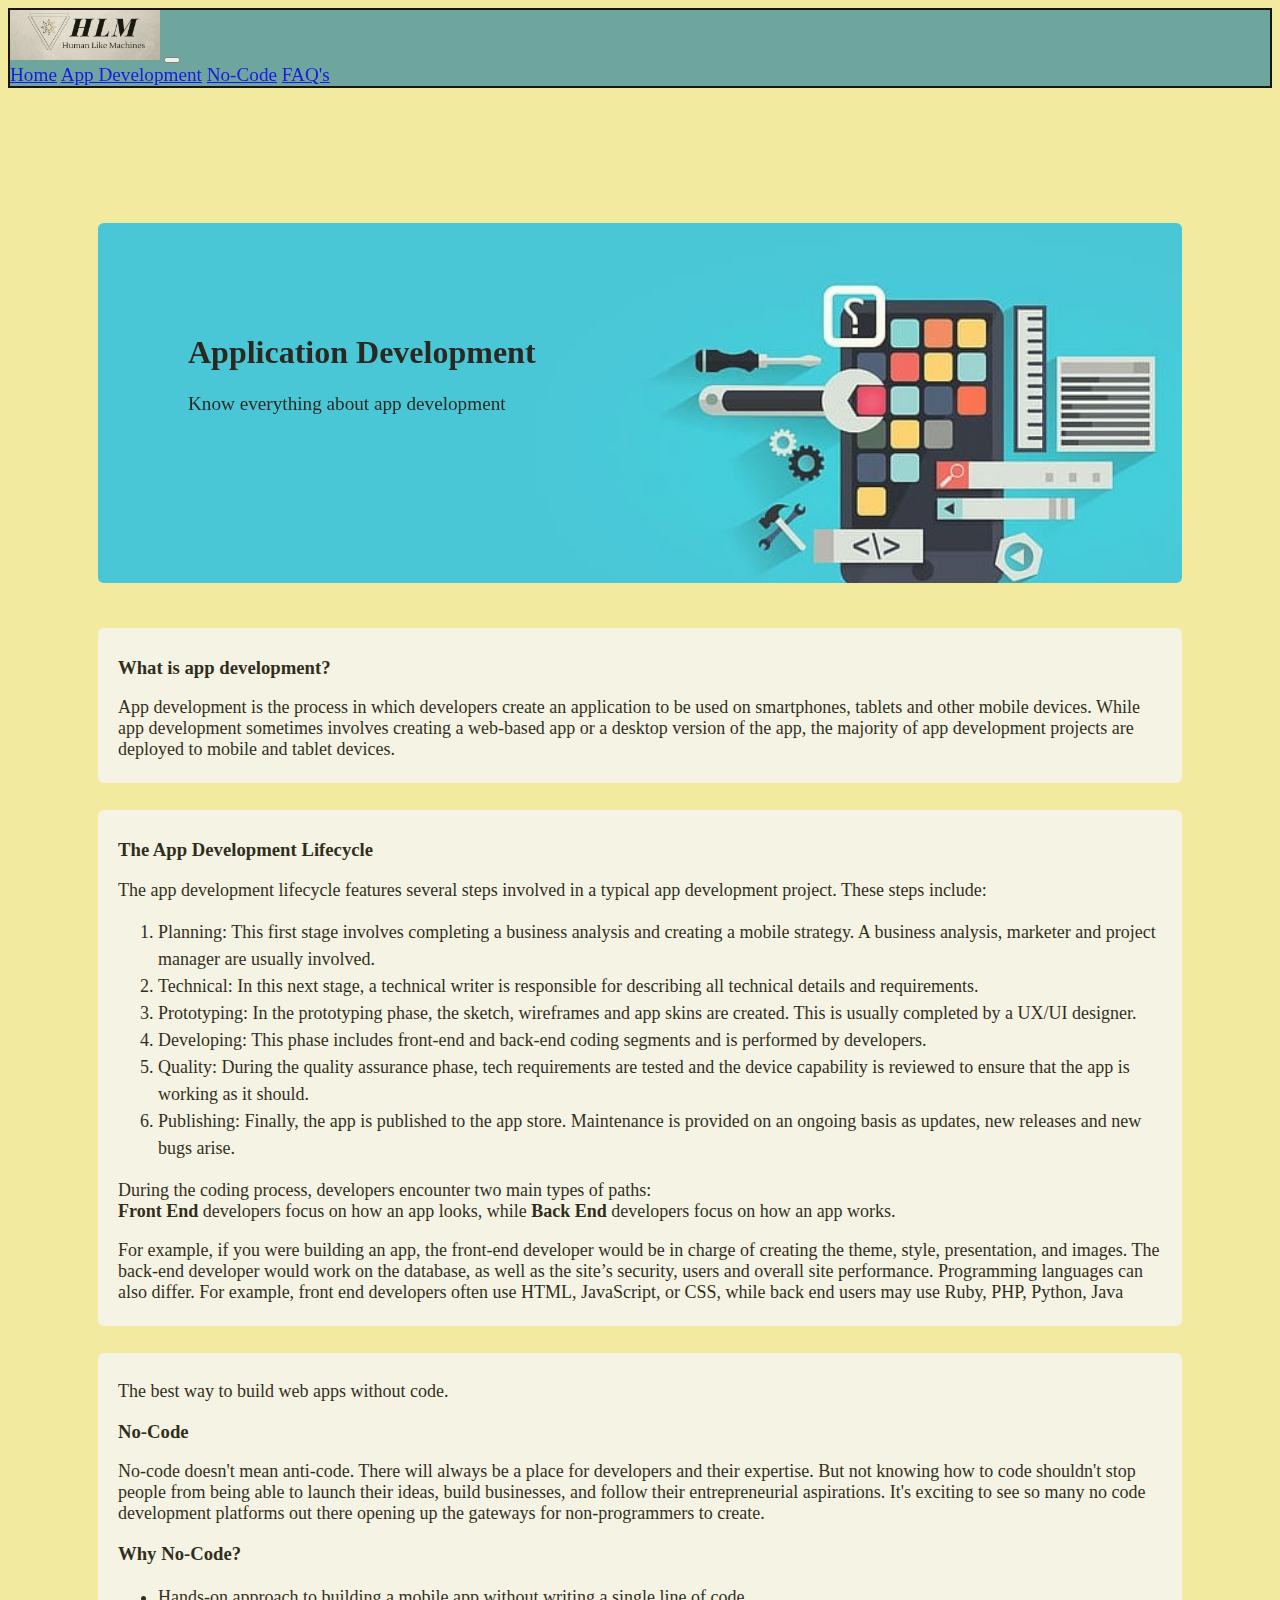
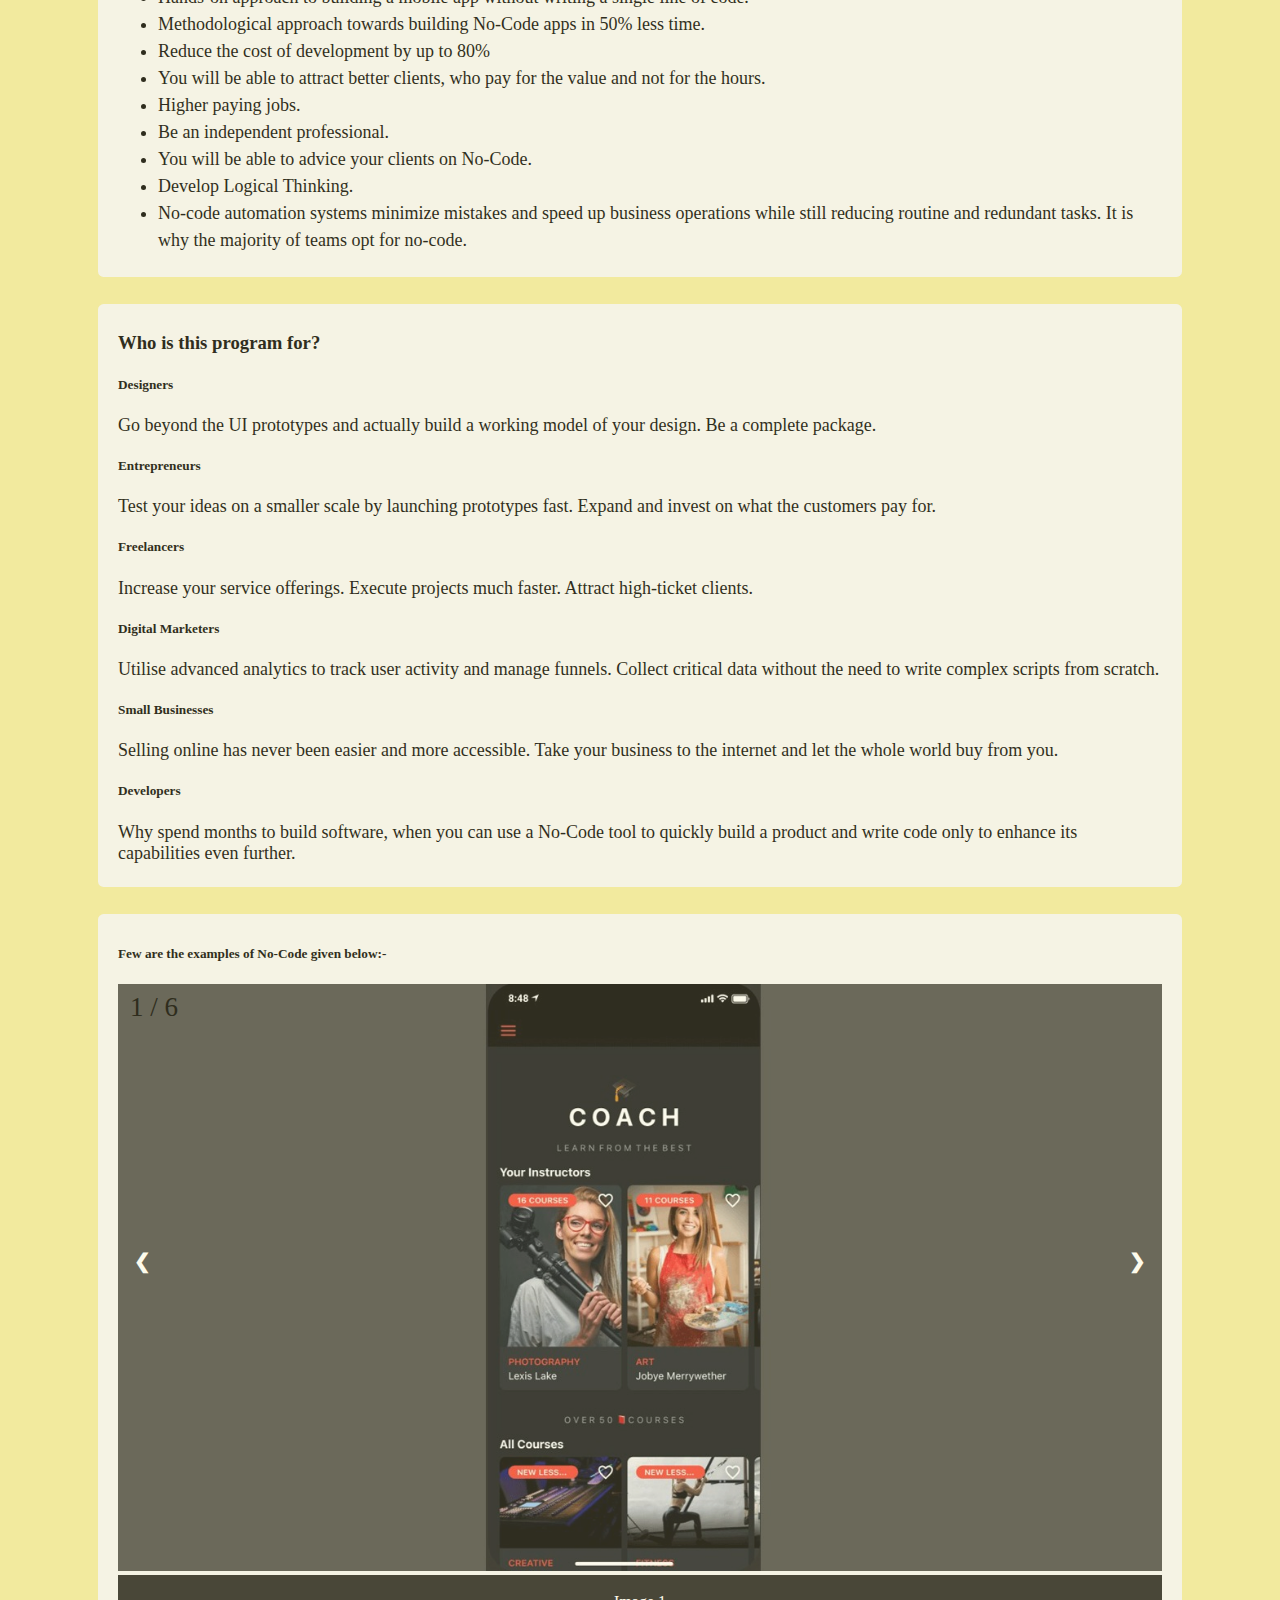
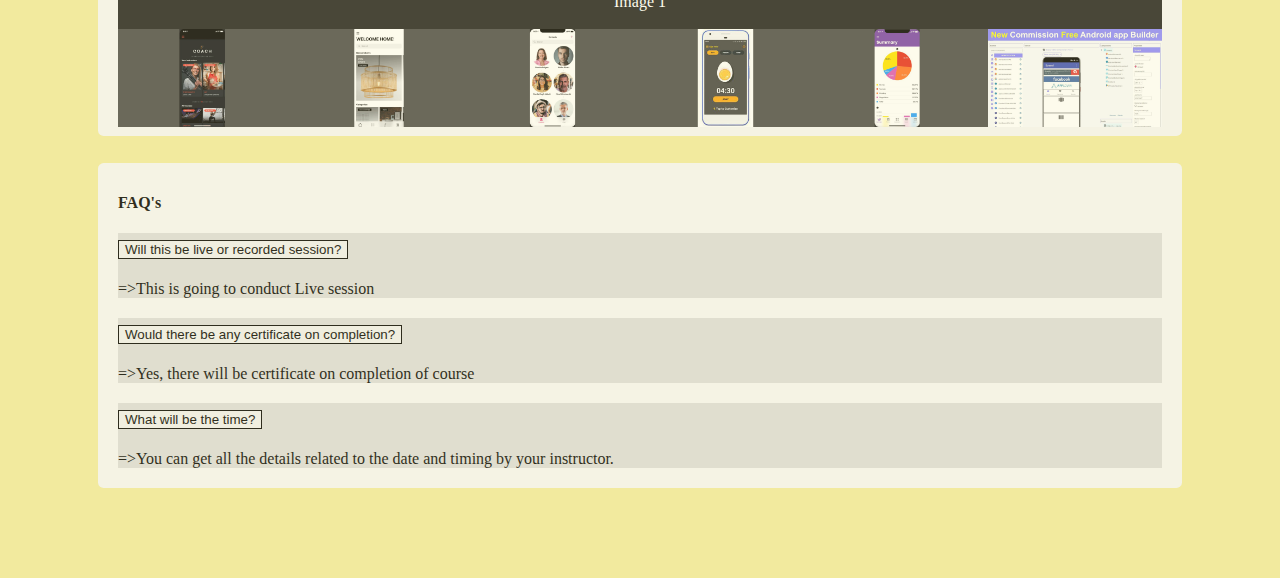
==== Kids website/index.html @ 112c272e "kids website" ====
<!doctype html>
<html lang="en">

<head>
    <meta charset="utf-8">
    <meta name="viewport" content="width=device-width, initial-scale=1">
    <title>Bootstrap demo</title>
    <link href="https://cdn.jsdelivr.net/npm/bootstrap@5.2.0/dist/css/bootstrap.min.css" rel="stylesheet"
        integrity="sha384-gH2yIJqKdNHPEq0n4Mqa/HGKIhSkIHeL5AyhkYV8i59U5AR6csBvApHHNl/vI1Bx" crossorigin="anonymous">
    <link href="style.css" rel="stylesheet">
</head>

<body>
    <nav class="navbar navbar-expand-lg bg-light fixed-top">
        <div class="container-fluid" style="background-color:cadetblue;">
            <a class="navbar-brand" href="#"><img src="./img/hlm logo.jpeg" alt="" width="150" height="50"></a>
            <button class="navbar-toggler" type="button" data-bs-toggle="collapse" data-bs-target="#navbarNavAltMarkup"
                aria-controls="navbarNavAltMarkup" aria-expanded="false" aria-label="Toggle navigation">
                <span class="navbar-toggler-icon"></span>
            </button>
            <div class="collapse navbar-collapse" id="navbarNavAltMarkup">
                <div class="navbar-nav">
                    <a class="nav-link active" aria-current="page" href="#">Home</a>
                    <a class="nav-link active" href="#">App Development</a>
                    <a class="nav-link active" href="#sec3">No-Code</a>
                    <a class="nav-link active" href="#sec4">FAQ's</a>
                </div>
            </div>
        </div>
    </nav>
    <div class="main">
        <div class="col1">
            <h1>Application Development</h1>
            <p>Know everything about app development</p>
        </div>
        <section class="sec2" id="sec2">
            <div class="col2">
                <h3>What is app development?</h3>
                <p>App development is the process in which developers create an application to be used on smartphones,
                    tablets and other mobile devices. While app development sometimes involves creating a web-based app
                    or a
                    desktop version of the app, the majority of app development projects are deployed to mobile and
                    tablet
                    devices.</p>
            </div>
        </section>
        <div class="col3">
            <h3>The App Development Lifecycle</h3>
            <p>The app development lifecycle features several steps involved in a typical app development project. These
                steps include:</p>
            <ol class="lifcy">
                <li>Planning:
                    This first stage involves completing a business analysis and creating a mobile strategy. A business
                    analysis, marketer and project manager are usually involved.
                </li>
                <li>Technical:
                    In this next stage, a technical writer is responsible for describing all technical details and
                    requirements.
                </li>
                <li>
                    Prototyping:
                    In the prototyping phase, the sketch, wireframes and app skins are created. This is usually
                    completed by a UX/UI designer.
                </li>
                <li>
                    Developing:
                    This phase includes front-end and back-end coding segments and is performed by developers.
                </li>
                <li>
                    Quality:
                    During the quality assurance phase, tech requirements are tested and the device capability is
                    reviewed to ensure that the app is working as it should.
                </li>
                <li>
                    Publishing:
                    Finally, the app is published to the app store. Maintenance is provided on an ongoing basis as
                    updates, new releases and new bugs arise.
                </li>
            </ol>
            <p>
                During the coding process, developers encounter two main types of paths:<br>
                <strong>Front End</strong> developers focus on how an app looks, while <strong> Back End</strong>
                developers focus on how an app works.
            </p>
            <p class="fst-italic">
                For example, if you were building an app, the front-end developer would be in charge of creating the
                theme, style, presentation, and images.
                The back-end developer would work on the database, as well as the site’s security, users and overall
                site performance. Programming languages can also differ. For example, front end developers often use
                HTML, JavaScript, or CSS, while back end users may use Ruby, PHP, Python, Java
            </p>
        </div>
        <section class="sec3" id="sec3">

            <div class="col3">
                <p class="fw-semibold"">
                    The best way to build web apps without code.
                </p>
                <h3>No-Code</h3>
                <p>
                    No-code doesn't mean anti-code. There will always be a place for developers and their expertise. But not
                    knowing how to code shouldn't stop people from being able to launch their ideas, build businesses, and
                    follow their entrepreneurial aspirations. It's exciting to see so many no code development platforms out
                    there opening up the gateways for non-programmers to create.
                </p>
                <h3>Why No-Code?</h3>
                <ul class=" lifcy">
                    <li>Hands-on approach to building a mobile app without writing a single line of code.</li>
                    <li>Methodological approach towards building No-Code apps in 50% less time.</li>
                    <li>Reduce the cost of development by up to 80%</li>
                    <li>You will be able to attract better clients, who pay for the value and not for the hours.</li>
                    <li>Higher paying jobs.</li>
                    <li>Be an independent professional.</li>
                    <li>You will be able to advice your clients on No-Code.</li>
                    <li>Develop Logical Thinking.</li>
                    <li>No-code automation systems minimize mistakes and speed up business operations while still
                        reducing
                        routine and redundant tasks. It is why the majority of teams opt for no-code.</li>
                    </ul>
            </div>
        </section>
        <div class="col3">
            <h3>Who is this program for?</h3>
            <h5>Designers</h5>
            <p>Go beyond the UI prototypes and actually build a working model of your design. Be a complete package.</p>
            <h5>Entrepreneurs</h5>
            <p>Test your ideas on a smaller scale by launching prototypes fast. Expand and invest on what the customers
                pay for.</p>
            <h5>Freelancers</h5>
            <p>Increase your service offerings. Execute projects much faster. Attract high-ticket clients.</p>
            <h5>Digital Marketers</h5>
            <p>Utilise advanced analytics to track user activity and manage funnels. Collect critical data without the
                need to write complex scripts from scratch.</p>
            <h5>Small Businesses</h5>
            <p>Selling online has never been easier and more accessible. Take your business to the internet and let the
                whole world buy from you.</p>
            <h5>Developers</h5>
            <p>Why spend months to build software, when you can use a No-Code tool to quickly build a product and write
                code only to enhance its capabilities even further.</p>
        </div>
        <div class="col4">
            <h5>Few are the examples of No-Code given below:-</h5>
            <div class="col5">
                <div class="container">

                    <!-- Full-width images with number text -->
                    <div class="mySlides">
                        <div class="numbertext">1 / 6</div>
                        <img src="./img/img1.jpeg" style="width:100%">
                    </div>

                    <div class="mySlides">
                        <div class="numbertext">2 / 6</div>
                        <img src="./img/img2.jpeg" style="width:100%">
                    </div>

                    <div class="mySlides">
                        <div class="numbertext">3 / 6</div>
                        <img src="./img/img3.jpeg" style="width:100%">
                    </div>

                    <div class="mySlides">
                        <div class="numbertext">4 / 6</div>
                        <img src="./img/img4.jpeg" style="width:100%">
                    </div>

                    <div class="mySlides">
                        <div class="numbertext">5 / 6</div>
                        <img src="./img/img5.jpeg" style="width:100%">
                    </div>

                    <div class="mySlides">
                        <div class="numbertext">6 / 6</div>
                        <img src="./img/img6.jpg" style="width:100%">
                    </div>

                    <!-- Next and previous buttons -->
                    <a class="prev" onclick="plusSlides(-1)">&#10094;</a>
                    <a class="next" onclick="plusSlides(1)">&#10095;</a>

                    <!-- Image text -->
                    <div class="caption-container">
                        <p id="caption"></p>
                    </div>

                    <!-- Thumbnail images -->
                    <div class="row">
                        <div class="column">
                            <img class="demo cursor" src="./img/img1.jpeg" style="width:100%" onclick="currentSlide(1)"
                                alt="Image 1">
                        </div>
                        <div class="column">
                            <img class="demo cursor" src="./img/img2.jpeg" style="width:100%" onclick="currentSlide(2)"
                                alt="Image 2">
                        </div>
                        <div class="column">
                            <img class="demo cursor" src="./img/img3.jpeg" style="width:100%" onclick="currentSlide(3)"
                                alt="Image 3">
                        </div>
                        <div class="column">
                            <img class="demo cursor" src="./img/img4.jpeg" style="width:100%" onclick="currentSlide(4)"
                                alt="Image 4">
                        </div>
                        <div class="column">
                            <img class="demo cursor" src="./img/img5.jpeg" style="width:100%" onclick="currentSlide(5)"
                                alt="Image 5">
                        </div>
                        <div class="column">
                            <img class="demo cursor" src="./img/img6.jpg" style="width:100%" onclick="currentSlide(6)"
                                alt="Image 6">
                        </div>
                    </div>
                </div>

            </div>
        </div>
        <section class="sec4" id="sec4">
            <div class="col6">
                <h4>FAQ's</h4>
                <div class="accordion accordion-flush" id="accordionFlushExample">
                    <div class="accordion-item">
                        <h2 class="accordion-header" id="flush-headingOne">
                            <button class="accordion-button collapsed" type="button" data-bs-toggle="collapse"
                                data-bs-target="#flush-collapseOne" aria-expanded="false"
                                aria-controls="flush-collapseOne">
                                Will this be live or recorded session?
                            </button>
                        </h2>
                        <div id="flush-collapseOne" class="accordion-collapse collapse"
                            aria-labelledby="flush-headingOne" data-bs-parent="#accordionFlushExample">
                            <div class="accordion-body">=>This is going to conduct Live session </div>
                        </div>
                    </div>
                    <div class="accordion-item">
                        <h2 class="accordion-header" id="flush-headingTwo">
                            <button class="accordion-button collapsed" type="button" data-bs-toggle="collapse"
                                data-bs-target="#flush-collapseTwo" aria-expanded="false"
                                aria-controls="flush-collapseTwo">
                                Would there be any certificate on completion?
                            </button>
                        </h2>
                        <div id="flush-collapseTwo" class="accordion-collapse collapse"
                            aria-labelledby="flush-headingTwo" data-bs-parent="#accordionFlushExample">
                            <div class="accordion-body">=>Yes, there will be certificate on completion of course</div>
                        </div>
                    </div>
                    <div class="accordion-item">
                        <h2 class="accordion-header" id="flush-headingThree">
                            <button class="accordion-button collapsed" type="button" data-bs-toggle="collapse"
                                data-bs-target="#flush-collapseThree" aria-expanded="false"
                                aria-controls="flush-collapseThree">
                                What will be the time?
                            </button>
                        </h2>
                        <div id="flush-collapseThree" class="accordion-collapse collapse"
                            aria-labelledby="flush-headingThree" data-bs-parent="#accordionFlushExample">
                            <div class="accordion-body">=>You can get all the details related to the date and timing by
                                your instructor.</div>
                        </div>
                    </div>
                </div>
            </div>
        </section>
    </div>
    <script src="https://cdn.jsdelivr.net/npm/bootstrap@5.2.0/dist/js/bootstrap.bundle.min.js"
        integrity="sha384-A3rJD856KowSb7dwlZdYEkO39Gagi7vIsF0jrRAoQmDKKtQBHUuLZ9AsSv4jD4Xa"
        crossorigin="anonymous"></script>
    <script src="script.js"></script>
</body>

</html>
---- Kids website/style.css ----
.main{
    margin-left: 10vh;
    margin-right: 10vh;
    margin-top: 15vh;
    margin-bottom: 10vh;
}
.col1{
    color: rgb(19, 18, 18);
    height: 40vh;
    background-image:url("./img/mobile-app.jpg");
    background-size: cover;
    padding-top: 10vh;
    padding-left: 10vh;
    border-radius: .35rem;
}
.col1 p{
    font-size: larger;
}
body{
    background-color:rgba(240, 230, 140, 0.842);
    background-repeat: no-repeat;
    background-attachment: fixed;
    background-size: cover;
    opacity: 0.9;
}
.col2{
    margin-top: 5vh;
    background-color:whitesmoke;
    opacity: 0.9;
    border-radius: .35rem;
    padding-left: 20px;
    padding-top: 10px;
    padding-bottom: 5px;
    padding-right: 20px;
    height: auto;
    color: black;
    font-weight: 400;
}
.col2 p{
    font-size: large;
}
.col3{
    margin-top: 3vh;
    background-color: whitesmoke;
    opacity: 0.9;
    border-radius: .35rem;
    padding-left: 20px;
    padding-top: 10px;
    padding-bottom: 5px;
    padding-right: 20px;
    height: auto;
    color: black;
    font-weight: 400;
}
.col3 p{
    font-size: large;
}
.lifcy{
    font-size: large;
    line-height: 1.5em ;
}
.col4{
    margin-top: 3vh;
    background-color: whitesmoke;
    opacity: 0.9;
    border-radius: .35rem;
    height: auto;
    padding-left: 20px;
    padding-top: 10px;
    padding-bottom: 5px;
    padding-right: 20px;
}
.col6{
    margin-top: 3vh;
    background-color: whitesmoke;
    opacity: 0.9;
    /* text-align: justify; */
    border-radius: .35rem;
    padding-left: 20px;
    padding-top: 10px;
    padding-bottom: 5px;
    padding-right: 20px;
    height: auto;
    color: black;
    font-weight: 400;
    padding-bottom: 20px;
}
* {
    box-sizing: border-box;
  }
  
  /* Position the image container (needed to position the left and right arrows) */
  .container {
    position: relative;
    height: auto;
  }
  
  /* Hide the images by default */
  .mySlides {
    display: none;
  }
  /* Add a pointer when hovering over the thumbnail images */
  .cursor {
    cursor: pointer;
  }
  
  /* Next & previous buttons */
  .prev,
  .next {
    cursor: pointer;
    position: absolute;
    top: 40%;
    width: auto;
    padding: 16px;
    margin-top: -50px;
    color: white;
    font-weight: bold;
    font-size: 20px;
    border-radius: 0 3px 3px 0;
    user-select: none;
    -webkit-user-select: none;
  }
  
  /* Position the "next button" to the right */
  .next {
    right: 0;
    border-radius: 3px 0 0 3px;
  }
  
  /* On hover, add a black background color with a little bit see-through */
  .prev:hover,
  .next:hover {
    background-color: rgba(0, 0, 0, 0.8);
  }
  
  /* Number text (1/3 etc) */
  .numbertext {
    color:#000000;
    font-size: 3vh;
    padding: 8px 12px;
    position: absolute;
    top: 0;
  }
  
  /* Container for image text */
  .caption-container {
    text-align: center;
    background-color: #222;
    padding: 2px 16px;
    color: white;
  }
  
  .row:after {
    content: "";
    display: table;
    clear: both;
  }
  
  /* Six columns side by side */
  .column {
    float: left;
    width: 16.66%;
  }
  
  /* Add a transparency effect for thumnbail images */
  .demo {
    opacity: 1;
  }
  
  .active,
  .demo:hover {
    opacity: 1;
  }
  .navbar{
    padding: 0%;
  }
  .navbar-nav{
    font-size: larger;
    font-weight: 400;
  }
  .container-fluid{
    border: 2px solid #000000;
  }
  .accordion-item{
    background-color:gainsboro;
  }
  .accordion-button{
    border: 1px solid #000000; 
  }
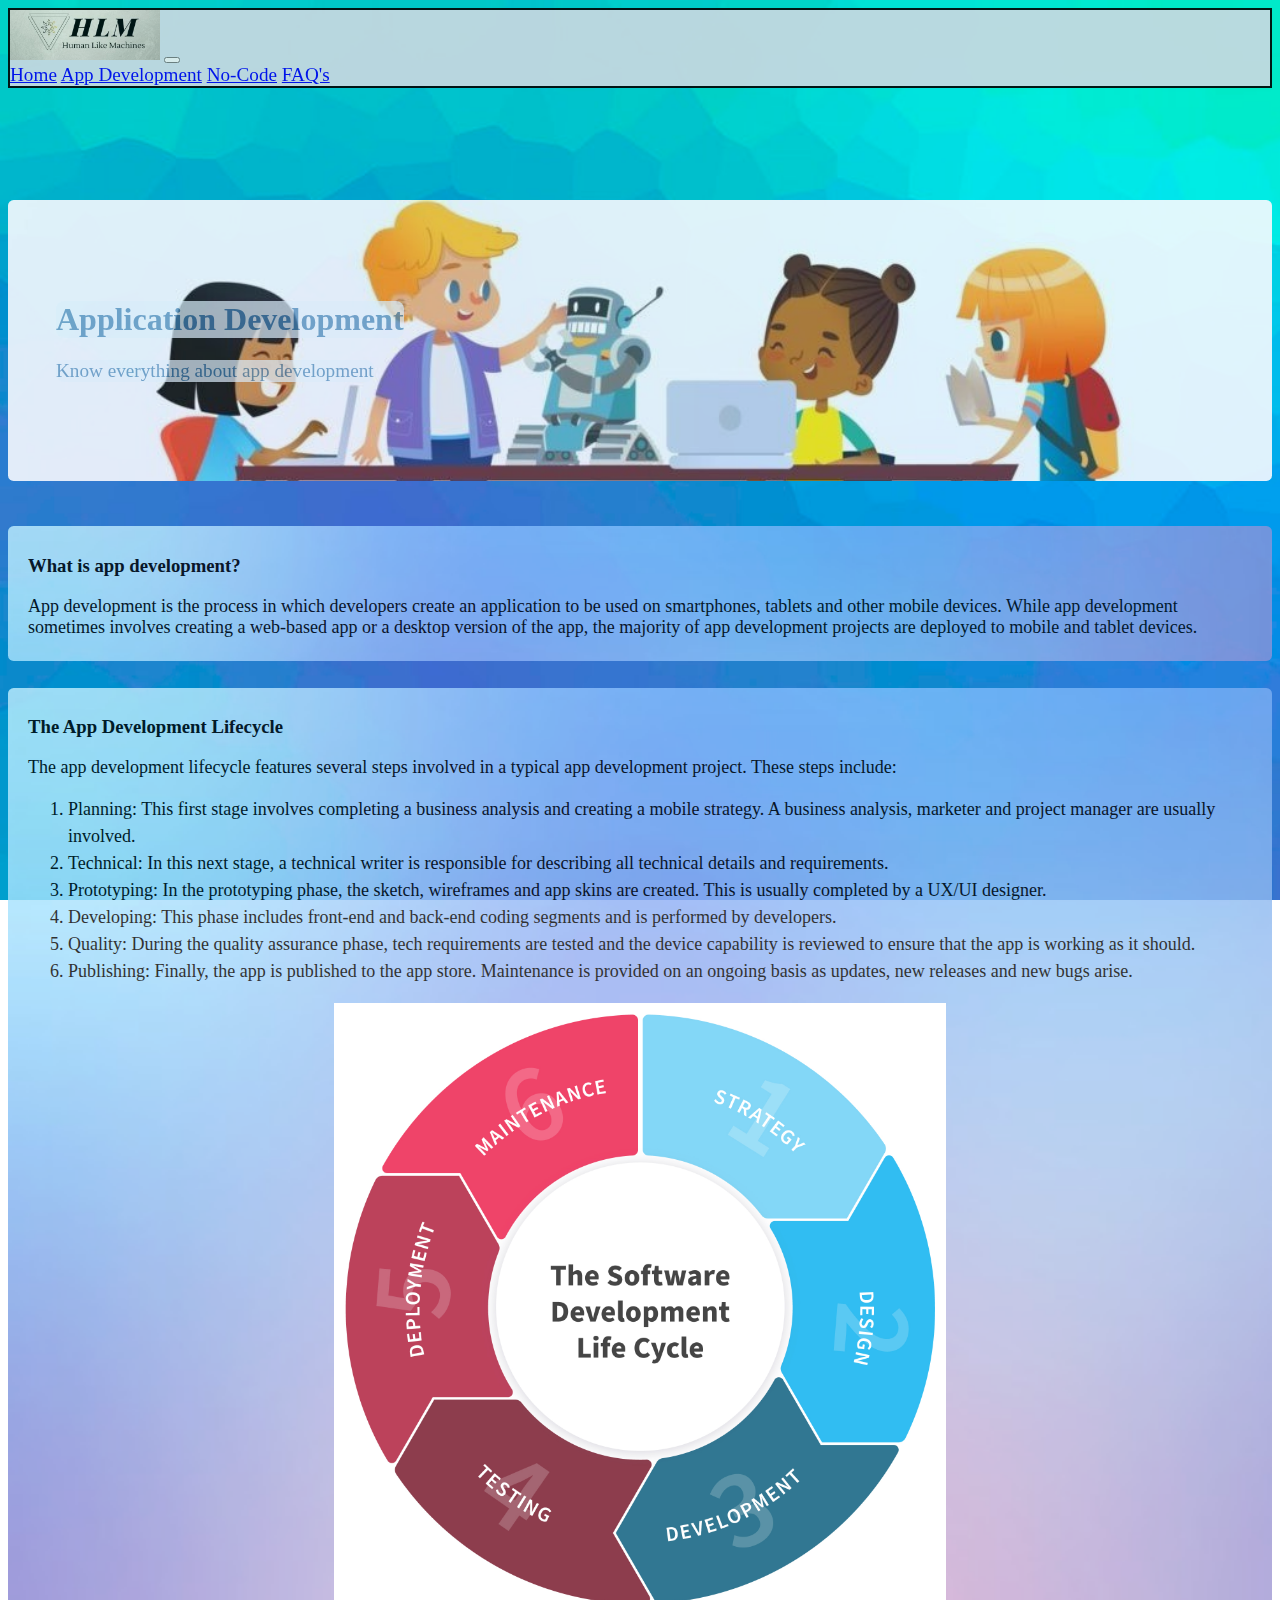
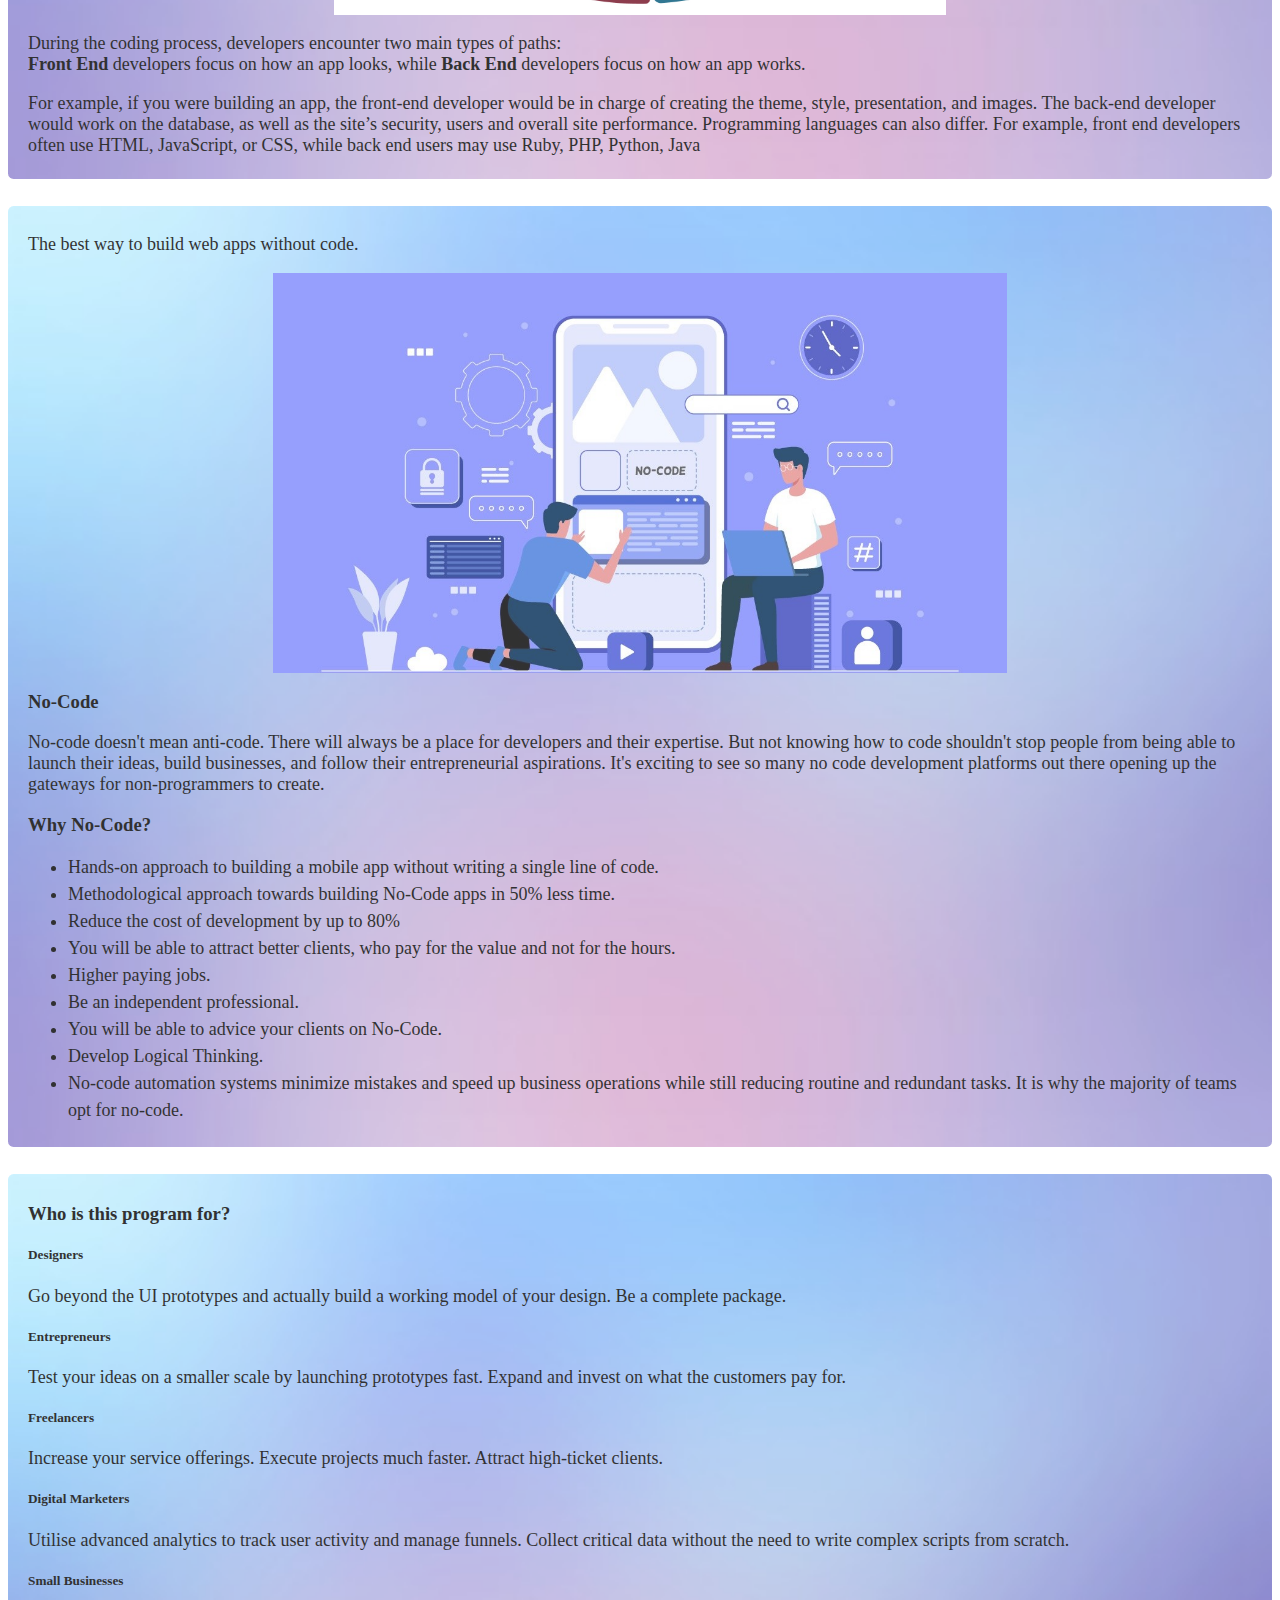
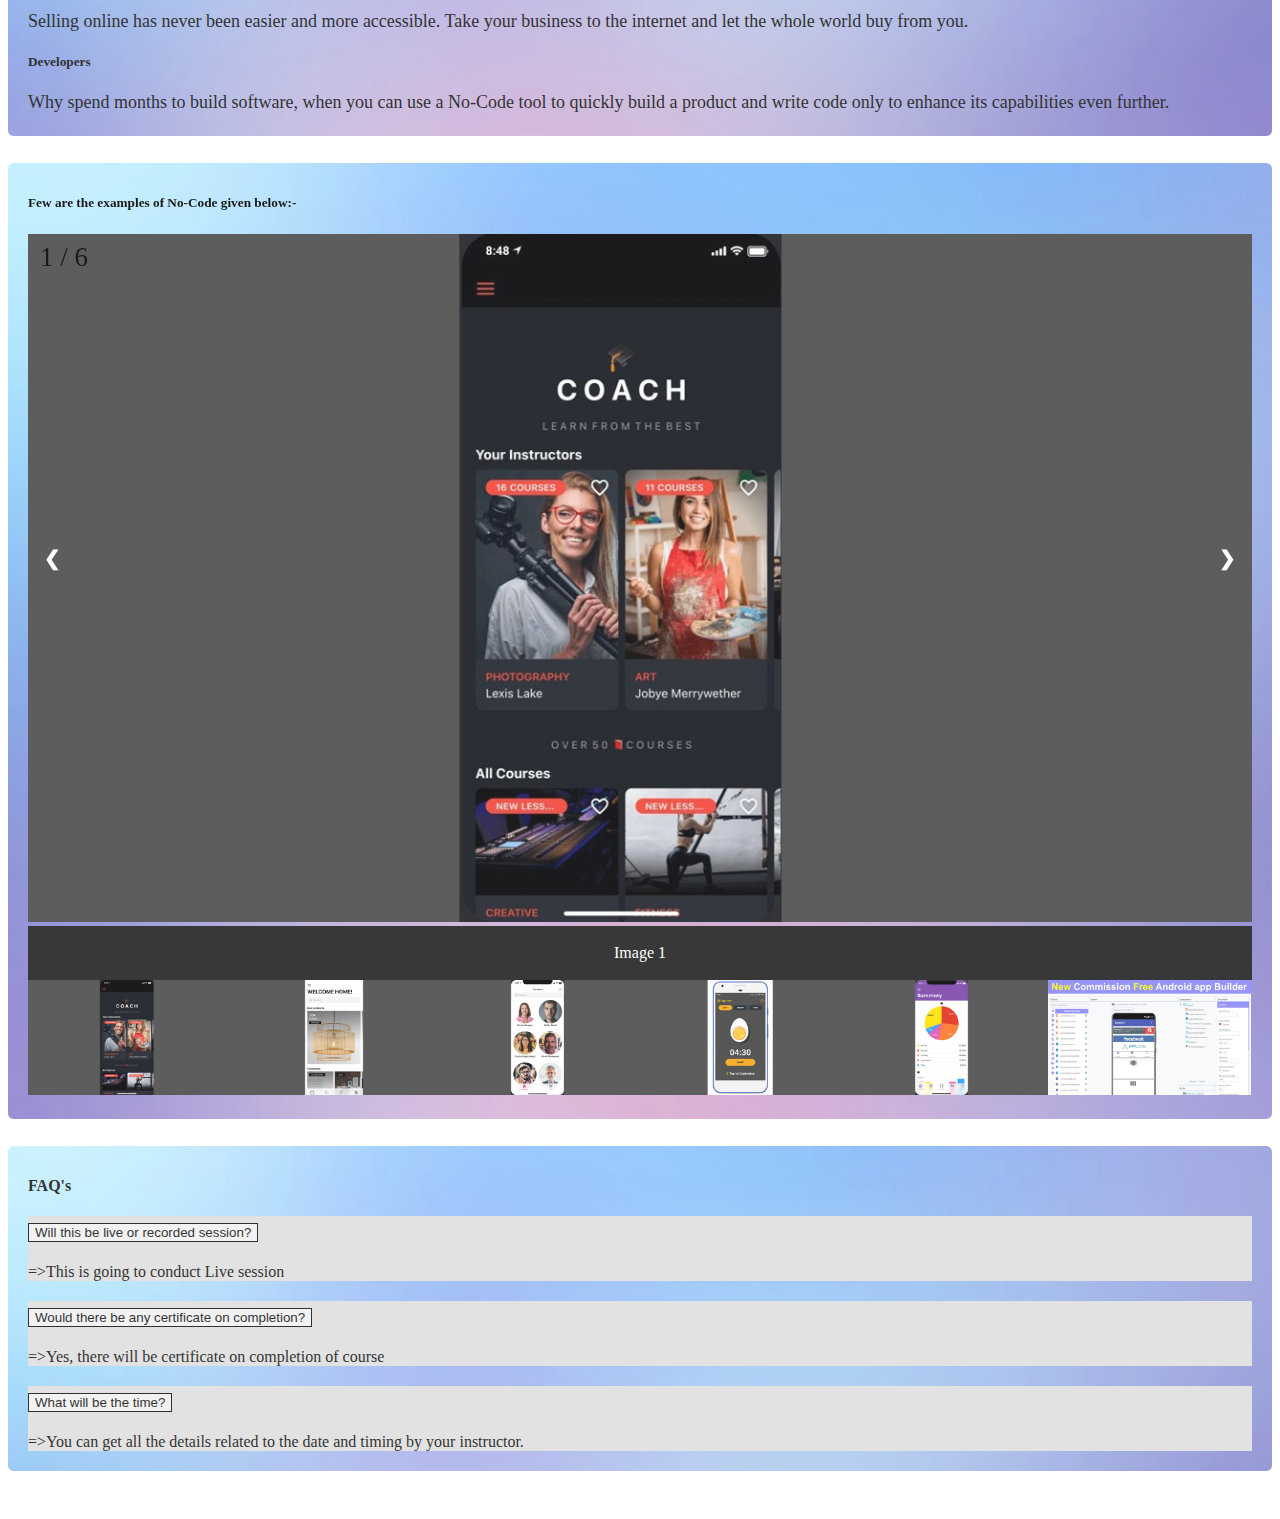
==== commit 9ca87191: "update" ====
--- a/Kids website/index.html
+++ b/Kids website/index.html
@@ -4,263 +4,267 @@
 <head>
     <meta charset="utf-8">
     <meta name="viewport" content="width=device-width, initial-scale=1">
-    <title>Bootstrap demo</title>
+    <title>Kids Website</title>
     <link href="https://cdn.jsdelivr.net/npm/bootstrap@5.2.0/dist/css/bootstrap.min.css" rel="stylesheet"
         integrity="sha384-gH2yIJqKdNHPEq0n4Mqa/HGKIhSkIHeL5AyhkYV8i59U5AR6csBvApHHNl/vI1Bx" crossorigin="anonymous">
     <link href="style.css" rel="stylesheet">
 </head>
 
 <body>
-    <nav class="navbar navbar-expand-lg bg-light fixed-top">
-        <div class="container-fluid" style="background-color:cadetblue;">
-            <a class="navbar-brand" href="#"><img src="./img/hlm logo.jpeg" alt="" width="150" height="50"></a>
-            <button class="navbar-toggler" type="button" data-bs-toggle="collapse" data-bs-target="#navbarNavAltMarkup"
-                aria-controls="navbarNavAltMarkup" aria-expanded="false" aria-label="Toggle navigation">
-                <span class="navbar-toggler-icon"></span>
-            </button>
-            <div class="collapse navbar-collapse" id="navbarNavAltMarkup">
-                <div class="navbar-nav">
-                    <a class="nav-link active" aria-current="page" href="#">Home</a>
-                    <a class="nav-link active" href="#">App Development</a>
-                    <a class="nav-link active" href="#sec3">No-Code</a>
-                    <a class="nav-link active" href="#sec4">FAQ's</a>
-                </div>
-            </div>
+    <div class="container">
+        <nav class="navbar navbar-expand-lg bg-light fixed-top">
+            <div class="container-fluid" style="background-color:rgb(205, 216, 225);">
+                <a class="navbar-brand" href="#"><img src="./img/hlm logo.jpeg" alt="" width="150" height="50"></a>
+                <button class="navbar-toggler" type="button" data-bs-toggle="collapse" data-bs-target="#navbarNavAltMarkup"
+                    aria-controls="navbarNavAltMarkup" aria-expanded="false" aria-label="Toggle navigation">
+                    <span class="navbar-toggler-icon"></span>
+                </button>
+                <div class="collapse navbar-collapse" id="navbarNavAltMarkup">
+                    <div class="navbar-nav">
+                        <a class="nav-link active" aria-current="page" href="#">Home</a>
+                        <a class="nav-link active" href="#">App Development</a>
+                        <a class="nav-link active" href="#sec3">No-Code</a>
+                        <a class="nav-link active" href="#sec4">FAQ's</a>
+                    </div>
+                </div>
+            </div>
+        </nav>
+        <div class="main">
+            <div class="col1">
+                <h1>Application Development</h1>
+                <p>Know everything about app development</p>
+            </div>
+            <section class="sec2" id="sec2">
+                <div class="col2">
+                    <h3>What is app development?</h3>
+                    <p>App development is the process in which developers create an application to be used on smartphones,
+                        tablets and other mobile devices. While app development sometimes involves creating a web-based app
+                        or a
+                        desktop version of the app, the majority of app development projects are deployed to mobile and
+                        tablet
+                        devices.</p>
+                </div>
+            </section>
+            <div class="col3">
+                <h3>The App Development Lifecycle</h3>
+                <p>The app development lifecycle features several steps involved in a typical app development project. These
+                    steps include:</p>
+                <ol class="lifcy">
+                    <li>Planning:
+                        This first stage involves completing a business analysis and creating a mobile strategy. A business
+                        analysis, marketer and project manager are usually involved.
+                    </li>
+                    <li>Technical:
+                        In this next stage, a technical writer is responsible for describing all technical details and
+                        requirements.
+                    </li>
+                    <li>
+                        Prototyping:
+                        In the prototyping phase, the sketch, wireframes and app skins are created. This is usually
+                        completed by a UX/UI designer.
+                    </li>
+                    <li>
+                        Developing:
+                        This phase includes front-end and back-end coding segments and is performed by developers.
+                    </li>
+                    <li>
+                        Quality:
+                        During the quality assurance phase, tech requirements are tested and the device capability is
+                        reviewed to ensure that the app is working as it should.
+                    </li>
+                    <li>
+                        Publishing:
+                        Finally, the app is published to the app store. Maintenance is provided on an ongoing basis as
+                        updates, new releases and new bugs arise.
+                    </li>
+                </ol>
+                <img class="imlc" src="./img/lifecy.jpg">
+                <p>
+                    During the coding process, developers encounter two main types of paths:<br>
+                    <strong>Front End</strong> developers focus on how an app looks, while <strong> Back End</strong>
+                    developers focus on how an app works.
+                </p>
+                <p class="fst-italic">
+                    For example, if you were building an app, the front-end developer would be in charge of creating the
+                    theme, style, presentation, and images.
+                    The back-end developer would work on the database, as well as the site’s security, users and overall
+                    site performance. Programming languages can also differ. For example, front end developers often use
+                    HTML, JavaScript, or CSS, while back end users may use Ruby, PHP, Python, Java
+                </p>
+            </div>
+            <section class="sec3" id="sec3">
+    
+                <div class="col3">
+                    <p class="fw-semibold"">
+                        The best way to build web apps without code.
+                    </p>
+                    <img class="imco" src="./img/nocode.jpeg">
+                    <h3>No-Code</h3>
+                    <p>
+                        No-code doesn't mean anti-code. There will always be a place for developers and their expertise. But not
+                        knowing how to code shouldn't stop people from being able to launch their ideas, build businesses, and
+                        follow their entrepreneurial aspirations. It's exciting to see so many no code development platforms out
+                        there opening up the gateways for non-programmers to create.
+                    </p>
+                    <h3>Why No-Code?</h3>
+                    <ul class=" lifcy">
+                        <li>Hands-on approach to building a mobile app without writing a single line of code.</li>
+                        <li>Methodological approach towards building No-Code apps in 50% less time.</li>
+                        <li>Reduce the cost of development by up to 80%</li>
+                        <li>You will be able to attract better clients, who pay for the value and not for the hours.</li>
+                        <li>Higher paying jobs.</li>
+                        <li>Be an independent professional.</li>
+                        <li>You will be able to advice your clients on No-Code.</li>
+                        <li>Develop Logical Thinking.</li>
+                        <li>No-code automation systems minimize mistakes and speed up business operations while still
+                            reducing
+                            routine and redundant tasks. It is why the majority of teams opt for no-code.</li>
+                        </ul>
+                </div>
+            </section>
+            <div class="col3">
+                <h3>Who is this program for?</h3>
+                <h5>Designers</h5>
+                <p>Go beyond the UI prototypes and actually build a working model of your design. Be a complete package.</p>
+                <h5>Entrepreneurs</h5>
+                <p>Test your ideas on a smaller scale by launching prototypes fast. Expand and invest on what the customers
+                    pay for.</p>
+                <h5>Freelancers</h5>
+                <p>Increase your service offerings. Execute projects much faster. Attract high-ticket clients.</p>
+                <h5>Digital Marketers</h5>
+                <p>Utilise advanced analytics to track user activity and manage funnels. Collect critical data without the
+                    need to write complex scripts from scratch.</p>
+                <h5>Small Businesses</h5>
+                <p>Selling online has never been easier and more accessible. Take your business to the internet and let the
+                    whole world buy from you.</p>
+                <h5>Developers</h5>
+                <p>Why spend months to build software, when you can use a No-Code tool to quickly build a product and write
+                    code only to enhance its capabilities even further.</p>
+            </div>
+            <div class="col4">
+                <h5>Few are the examples of No-Code given below:-</h5>
+                <div class="col5">
+                    <div class="container">
+    
+                        <!-- Full-width images with number text -->
+                        <div class="mySlides">
+                            <div class="numbertext">1 / 6</div>
+                            <img src="./img/img1.jpeg" style="width:100%">
+                        </div>
+    
+                        <div class="mySlides">
+                            <div class="numbertext">2 / 6</div>
+                            <img src="./img/img2.jpeg" style="width:100%">
+                        </div>
+    
+                        <div class="mySlides">
+                            <div class="numbertext">3 / 6</div>
+                            <img src="./img/img3.jpeg" style="width:100%">
+                        </div>
+    
+                        <div class="mySlides">
+                            <div class="numbertext">4 / 6</div>
+                            <img src="./img/img4.jpeg" style="width:100%">
+                        </div>
+    
+                        <div class="mySlides">
+                            <div class="numbertext">5 / 6</div>
+                            <img src="./img/img5.jpeg" style="width:100%">
+                        </div>
+    
+                        <div class="mySlides">
+                            <div class="numbertext">6 / 6</div>
+                            <img src="./img/img6.jpg" style="width:100%">
+                        </div>
+    
+                        <!-- Next and previous buttons -->
+                        <a class="prev" onclick="plusSlides(-1)">&#10094;</a>
+                        <a class="next" onclick="plusSlides(1)">&#10095;</a>
+    
+                        <!-- Image text -->
+                        <div class="caption-container">
+                            <p id="caption"></p>
+                        </div>
+    
+                        <!-- Thumbnail images -->
+                        <div class="row">
+                            <div class="column">
+                                <img class="demo cursor" src="./img/img1.jpeg" style="width:100%" onclick="currentSlide(1)"
+                                    alt="Image 1">
+                            </div>
+                            <div class="column">
+                                <img class="demo cursor" src="./img/img2.jpeg" style="width:100%" onclick="currentSlide(2)"
+                                    alt="Image 2">
+                            </div>
+                            <div class="column">
+                                <img class="demo cursor" src="./img/img3.jpeg" style="width:100%" onclick="currentSlide(3)"
+                                    alt="Image 3">
+                            </div>
+                            <div class="column">
+                                <img class="demo cursor" src="./img/img4.jpeg" style="width:100%" onclick="currentSlide(4)"
+                                    alt="Image 4">
+                            </div>
+                            <div class="column">
+                                <img class="demo cursor" src="./img/img5.jpeg" style="width:100%" onclick="currentSlide(5)"
+                                    alt="Image 5">
+                            </div>
+                            <div class="column">
+                                <img class="demo cursor" src="./img/img6.jpg" style="width:100%" onclick="currentSlide(6)"
+                                    alt="Image 6">
+                            </div>
+                        </div>
+                    </div>
+    
+                </div>
+            </div>
+            <section class="sec4" id="sec4">
+                <div class="col6">
+                    <h4>FAQ's</h4>
+                    <div class="accordion accordion-flush" id="accordionFlushExample">
+                        <div class="accordion-item">
+                            <h2 class="accordion-header" id="flush-headingOne">
+                                <button class="accordion-button collapsed" type="button" data-bs-toggle="collapse"
+                                    data-bs-target="#flush-collapseOne" aria-expanded="false"
+                                    aria-controls="flush-collapseOne">
+                                    Will this be live or recorded session?
+                                </button>
+                            </h2>
+                            <div id="flush-collapseOne" class="accordion-collapse collapse"
+                                aria-labelledby="flush-headingOne" data-bs-parent="#accordionFlushExample">
+                                <div class="accordion-body">=>This is going to conduct Live session </div>
+                            </div>
+                        </div>
+                        <div class="accordion-item">
+                            <h2 class="accordion-header" id="flush-headingTwo">
+                                <button class="accordion-button collapsed" type="button" data-bs-toggle="collapse"
+                                    data-bs-target="#flush-collapseTwo" aria-expanded="false"
+                                    aria-controls="flush-collapseTwo">
+                                    Would there be any certificate on completion?
+                                </button>
+                            </h2>
+                            <div id="flush-collapseTwo" class="accordion-collapse collapse"
+                                aria-labelledby="flush-headingTwo" data-bs-parent="#accordionFlushExample">
+                                <div class="accordion-body">=>Yes, there will be certificate on completion of course</div>
+                            </div>
+                        </div>
+                        <div class="accordion-item">
+                            <h2 class="accordion-header" id="flush-headingThree">
+                                <button class="accordion-button collapsed" type="button" data-bs-toggle="collapse"
+                                    data-bs-target="#flush-collapseThree" aria-expanded="false"
+                                    aria-controls="flush-collapseThree">
+                                    What will be the time?
+                                </button>
+                            </h2>
+                            <div id="flush-collapseThree" class="accordion-collapse collapse"
+                                aria-labelledby="flush-headingThree" data-bs-parent="#accordionFlushExample">
+                                <div class="accordion-body">=>You can get all the details related to the date and timing by
+                                    your instructor.</div>
+                            </div>
+                        </div>
+                    </div>
+                </div>
+            </section>
         </div>
-    </nav>
-    <div class="main">
-        <div class="col1">
-            <h1>Application Development</h1>
-            <p>Know everything about app development</p>
-        </div>
-        <section class="sec2" id="sec2">
-            <div class="col2">
-                <h3>What is app development?</h3>
-                <p>App development is the process in which developers create an application to be used on smartphones,
-                    tablets and other mobile devices. While app development sometimes involves creating a web-based app
-                    or a
-                    desktop version of the app, the majority of app development projects are deployed to mobile and
-                    tablet
-                    devices.</p>
-            </div>
-        </section>
-        <div class="col3">
-            <h3>The App Development Lifecycle</h3>
-            <p>The app development lifecycle features several steps involved in a typical app development project. These
-                steps include:</p>
-            <ol class="lifcy">
-                <li>Planning:
-                    This first stage involves completing a business analysis and creating a mobile strategy. A business
-                    analysis, marketer and project manager are usually involved.
-                </li>
-                <li>Technical:
-                    In this next stage, a technical writer is responsible for describing all technical details and
-                    requirements.
-                </li>
-                <li>
-                    Prototyping:
-                    In the prototyping phase, the sketch, wireframes and app skins are created. This is usually
-                    completed by a UX/UI designer.
-                </li>
-                <li>
-                    Developing:
-                    This phase includes front-end and back-end coding segments and is performed by developers.
-                </li>
-                <li>
-                    Quality:
-                    During the quality assurance phase, tech requirements are tested and the device capability is
-                    reviewed to ensure that the app is working as it should.
-                </li>
-                <li>
-                    Publishing:
-                    Finally, the app is published to the app store. Maintenance is provided on an ongoing basis as
-                    updates, new releases and new bugs arise.
-                </li>
-            </ol>
-            <p>
-                During the coding process, developers encounter two main types of paths:<br>
-                <strong>Front End</strong> developers focus on how an app looks, while <strong> Back End</strong>
-                developers focus on how an app works.
-            </p>
-            <p class="fst-italic">
-                For example, if you were building an app, the front-end developer would be in charge of creating the
-                theme, style, presentation, and images.
-                The back-end developer would work on the database, as well as the site’s security, users and overall
-                site performance. Programming languages can also differ. For example, front end developers often use
-                HTML, JavaScript, or CSS, while back end users may use Ruby, PHP, Python, Java
-            </p>
-        </div>
-        <section class="sec3" id="sec3">
-
-            <div class="col3">
-                <p class="fw-semibold"">
-                    The best way to build web apps without code.
-                </p>
-                <h3>No-Code</h3>
-                <p>
-                    No-code doesn't mean anti-code. There will always be a place for developers and their expertise. But not
-                    knowing how to code shouldn't stop people from being able to launch their ideas, build businesses, and
-                    follow their entrepreneurial aspirations. It's exciting to see so many no code development platforms out
-                    there opening up the gateways for non-programmers to create.
-                </p>
-                <h3>Why No-Code?</h3>
-                <ul class=" lifcy">
-                    <li>Hands-on approach to building a mobile app without writing a single line of code.</li>
-                    <li>Methodological approach towards building No-Code apps in 50% less time.</li>
-                    <li>Reduce the cost of development by up to 80%</li>
-                    <li>You will be able to attract better clients, who pay for the value and not for the hours.</li>
-                    <li>Higher paying jobs.</li>
-                    <li>Be an independent professional.</li>
-                    <li>You will be able to advice your clients on No-Code.</li>
-                    <li>Develop Logical Thinking.</li>
-                    <li>No-code automation systems minimize mistakes and speed up business operations while still
-                        reducing
-                        routine and redundant tasks. It is why the majority of teams opt for no-code.</li>
-                    </ul>
-            </div>
-        </section>
-        <div class="col3">
-            <h3>Who is this program for?</h3>
-            <h5>Designers</h5>
-            <p>Go beyond the UI prototypes and actually build a working model of your design. Be a complete package.</p>
-            <h5>Entrepreneurs</h5>
-            <p>Test your ideas on a smaller scale by launching prototypes fast. Expand and invest on what the customers
-                pay for.</p>
-            <h5>Freelancers</h5>
-            <p>Increase your service offerings. Execute projects much faster. Attract high-ticket clients.</p>
-            <h5>Digital Marketers</h5>
-            <p>Utilise advanced analytics to track user activity and manage funnels. Collect critical data without the
-                need to write complex scripts from scratch.</p>
-            <h5>Small Businesses</h5>
-            <p>Selling online has never been easier and more accessible. Take your business to the internet and let the
-                whole world buy from you.</p>
-            <h5>Developers</h5>
-            <p>Why spend months to build software, when you can use a No-Code tool to quickly build a product and write
-                code only to enhance its capabilities even further.</p>
-        </div>
-        <div class="col4">
-            <h5>Few are the examples of No-Code given below:-</h5>
-            <div class="col5">
-                <div class="container">
-
-                    <!-- Full-width images with number text -->
-                    <div class="mySlides">
-                        <div class="numbertext">1 / 6</div>
-                        <img src="./img/img1.jpeg" style="width:100%">
-                    </div>
-
-                    <div class="mySlides">
-                        <div class="numbertext">2 / 6</div>
-                        <img src="./img/img2.jpeg" style="width:100%">
-                    </div>
-
-                    <div class="mySlides">
-                        <div class="numbertext">3 / 6</div>
-                        <img src="./img/img3.jpeg" style="width:100%">
-                    </div>
-
-                    <div class="mySlides">
-                        <div class="numbertext">4 / 6</div>
-                        <img src="./img/img4.jpeg" style="width:100%">
-                    </div>
-
-                    <div class="mySlides">
-                        <div class="numbertext">5 / 6</div>
-                        <img src="./img/img5.jpeg" style="width:100%">
-                    </div>
-
-                    <div class="mySlides">
-                        <div class="numbertext">6 / 6</div>
-                        <img src="./img/img6.jpg" style="width:100%">
-                    </div>
-
-                    <!-- Next and previous buttons -->
-                    <a class="prev" onclick="plusSlides(-1)">&#10094;</a>
-                    <a class="next" onclick="plusSlides(1)">&#10095;</a>
-
-                    <!-- Image text -->
-                    <div class="caption-container">
-                        <p id="caption"></p>
-                    </div>
-
-                    <!-- Thumbnail images -->
-                    <div class="row">
-                        <div class="column">
-                            <img class="demo cursor" src="./img/img1.jpeg" style="width:100%" onclick="currentSlide(1)"
-                                alt="Image 1">
-                        </div>
-                        <div class="column">
-                            <img class="demo cursor" src="./img/img2.jpeg" style="width:100%" onclick="currentSlide(2)"
-                                alt="Image 2">
-                        </div>
-                        <div class="column">
-                            <img class="demo cursor" src="./img/img3.jpeg" style="width:100%" onclick="currentSlide(3)"
-                                alt="Image 3">
-                        </div>
-                        <div class="column">
-                            <img class="demo cursor" src="./img/img4.jpeg" style="width:100%" onclick="currentSlide(4)"
-                                alt="Image 4">
-                        </div>
-                        <div class="column">
-                            <img class="demo cursor" src="./img/img5.jpeg" style="width:100%" onclick="currentSlide(5)"
-                                alt="Image 5">
-                        </div>
-                        <div class="column">
-                            <img class="demo cursor" src="./img/img6.jpg" style="width:100%" onclick="currentSlide(6)"
-                                alt="Image 6">
-                        </div>
-                    </div>
-                </div>
-
-            </div>
-        </div>
-        <section class="sec4" id="sec4">
-            <div class="col6">
-                <h4>FAQ's</h4>
-                <div class="accordion accordion-flush" id="accordionFlushExample">
-                    <div class="accordion-item">
-                        <h2 class="accordion-header" id="flush-headingOne">
-                            <button class="accordion-button collapsed" type="button" data-bs-toggle="collapse"
-                                data-bs-target="#flush-collapseOne" aria-expanded="false"
-                                aria-controls="flush-collapseOne">
-                                Will this be live or recorded session?
-                            </button>
-                        </h2>
-                        <div id="flush-collapseOne" class="accordion-collapse collapse"
-                            aria-labelledby="flush-headingOne" data-bs-parent="#accordionFlushExample">
-                            <div class="accordion-body">=>This is going to conduct Live session </div>
-                        </div>
-                    </div>
-                    <div class="accordion-item">
-                        <h2 class="accordion-header" id="flush-headingTwo">
-                            <button class="accordion-button collapsed" type="button" data-bs-toggle="collapse"
-                                data-bs-target="#flush-collapseTwo" aria-expanded="false"
-                                aria-controls="flush-collapseTwo">
-                                Would there be any certificate on completion?
-                            </button>
-                        </h2>
-                        <div id="flush-collapseTwo" class="accordion-collapse collapse"
-                            aria-labelledby="flush-headingTwo" data-bs-parent="#accordionFlushExample">
-                            <div class="accordion-body">=>Yes, there will be certificate on completion of course</div>
-                        </div>
-                    </div>
-                    <div class="accordion-item">
-                        <h2 class="accordion-header" id="flush-headingThree">
-                            <button class="accordion-button collapsed" type="button" data-bs-toggle="collapse"
-                                data-bs-target="#flush-collapseThree" aria-expanded="false"
-                                aria-controls="flush-collapseThree">
-                                What will be the time?
-                            </button>
-                        </h2>
-                        <div id="flush-collapseThree" class="accordion-collapse collapse"
-                            aria-labelledby="flush-headingThree" data-bs-parent="#accordionFlushExample">
-                            <div class="accordion-body">=>You can get all the details related to the date and timing by
-                                your instructor.</div>
-                        </div>
-                    </div>
-                </div>
-            </div>
-        </section>
     </div>
     <script src="https://cdn.jsdelivr.net/npm/bootstrap@5.2.0/dist/js/bootstrap.bundle.min.js"
         integrity="sha384-A3rJD856KowSb7dwlZdYEkO39Gagi7vIsF0jrRAoQmDKKtQBHUuLZ9AsSv4jD4Xa"
--- a/Kids website/style.css
+++ b/Kids website/style.css
@@ -1,189 +1,239 @@
-.main{
-    margin-left: 10vh;
-    margin-right: 10vh;
-    margin-top: 15vh;
-    margin-bottom: 10vh;
-}
-.col1{
-    color: rgb(19, 18, 18);
-    height: 40vh;
-    background-image:url("./img/mobile-app.jpg");
-    background-size: cover;
-    padding-top: 10vh;
-    padding-left: 10vh;
-    border-radius: .35rem;
-}
-.col1 p{
-    font-size: larger;
-}
-body{
-    background-color:rgba(240, 230, 140, 0.842);
-    background-repeat: no-repeat;
-    background-attachment: fixed;
-    background-size: cover;
-    opacity: 0.9;
-}
-.col2{
-    margin-top: 5vh;
-    background-color:whitesmoke;
-    opacity: 0.9;
-    border-radius: .35rem;
-    padding-left: 20px;
-    padding-top: 10px;
-    padding-bottom: 5px;
-    padding-right: 20px;
-    height: auto;
-    color: black;
-    font-weight: 400;
-}
-.col2 p{
-    font-size: large;
-}
-.col3{
-    margin-top: 3vh;
-    background-color: whitesmoke;
-    opacity: 0.9;
-    border-radius: .35rem;
-    padding-left: 20px;
-    padding-top: 10px;
-    padding-bottom: 5px;
-    padding-right: 20px;
-    height: auto;
-    color: black;
-    font-weight: 400;
-}
-.col3 p{
-    font-size: large;
-}
-.lifcy{
-    font-size: large;
-    line-height: 1.5em ;
-}
-.col4{
-    margin-top: 3vh;
-    background-color: whitesmoke;
-    opacity: 0.9;
-    border-radius: .35rem;
-    height: auto;
-    padding-left: 20px;
-    padding-top: 10px;
-    padding-bottom: 5px;
-    padding-right: 20px;
-}
-.col6{
-    margin-top: 3vh;
-    background-color: whitesmoke;
-    opacity: 0.9;
-    /* text-align: justify; */
-    border-radius: .35rem;
-    padding-left: 20px;
-    padding-top: 10px;
-    padding-bottom: 5px;
-    padding-right: 20px;
-    height: auto;
-    color: black;
-    font-weight: 400;
-    padding-bottom: 20px;
-}
-* {
-    box-sizing: border-box;
-  }
-  
-  /* Position the image container (needed to position the left and right arrows) */
-  .container {
-    position: relative;
-    height: auto;
-  }
-  
-  /* Hide the images by default */
-  .mySlides {
-    display: none;
-  }
-  /* Add a pointer when hovering over the thumbnail images */
-  .cursor {
-    cursor: pointer;
-  }
-  
-  /* Next & previous buttons */
-  .prev,
-  .next {
-    cursor: pointer;
-    position: absolute;
-    top: 40%;
-    width: auto;
-    padding: 16px;
-    margin-top: -50px;
-    color: white;
-    font-weight: bold;
-    font-size: 20px;
-    border-radius: 0 3px 3px 0;
-    user-select: none;
-    -webkit-user-select: none;
-  }
-  
-  /* Position the "next button" to the right */
-  .next {
-    right: 0;
-    border-radius: 3px 0 0 3px;
-  }
-  
-  /* On hover, add a black background color with a little bit see-through */
-  .prev:hover,
-  .next:hover {
-    background-color: rgba(0, 0, 0, 0.8);
-  }
-  
-  /* Number text (1/3 etc) */
-  .numbertext {
-    color:#000000;
-    font-size: 3vh;
-    padding: 8px 12px;
-    position: absolute;
-    top: 0;
-  }
-  
-  /* Container for image text */
-  .caption-container {
-    text-align: center;
-    background-color: #222;
-    padding: 2px 16px;
-    color: white;
-  }
-  
-  .row:after {
-    content: "";
-    display: table;
-    clear: both;
-  }
-  
-  /* Six columns side by side */
-  .column {
-    float: left;
-    width: 16.66%;
-  }
-  
-  /* Add a transparency effect for thumnbail images */
-  .demo {
-    opacity: 1;
-  }
-  
-  .active,
-  .demo:hover {
-    opacity: 1;
-  }
-  .navbar{
-    padding: 0%;
-  }
-  .navbar-nav{
-    font-size: larger;
-    font-weight: 400;
-  }
-  .container-fluid{
-    border: 2px solid #000000;
-  }
-  .accordion-item{
-    background-color:gainsboro;
-  }
-  .accordion-button{
-    border: 1px solid #000000; 
-  }+.main {
+  margin-top: 7em;
+  margin-bottom: 3em;
+}
+
+.col1 {
+  color: rgb(19, 18, 18);
+  height: auto;
+  background-image: url("./img/mobile-app.jpg");
+  background-size: cover;
+  padding-top: 5em;
+  padding-left: 3em;
+  border-radius: .35rem;
+  padding-bottom: 5em;
+  padding-right: 3em;
+  text-align:left;
+}
+.col1 h1{
+  background-color: aliceblue;
+  opacity: 0.7;
+  color:steelblue;
+  width: fit-content;
+  border-radius: 0.5rem;
+}
+.col1 p {
+  background-color: aliceblue;
+  opacity: 0.7;
+  font-size: larger;
+  color:steelblue;
+  font-weight: 500;
+  border-radius: 0.5rem;
+  width:fit-content;
+}
+
+body {
+  /* background-color: rgba(240, 230, 140, 0.842); */
+  background:url("./img/mobile-appdev.jpg");
+  background-repeat: no-repeat;
+  background-attachment: fixed;
+  background-size: cover;
+  opacity: 0.9;
+}
+
+.col2 {
+  margin-top: 5vh;
+  /* background-color:violet; */
+  background: url("./img/back1.jpg");
+  background-repeat: no-repeat;
+  background-size: cover;
+  opacity: 0.9;
+  border-radius: .35rem;
+  padding-left: 20px;
+  padding-top: 10px;
+  padding-bottom: 5px;
+  padding-right: 20px;
+  height: auto;
+  color: black;
+  font-weight: 400;
+}
+
+.col2 p {
+  font-size: large;
+}
+
+.col3 {
+  margin-top: 3vh;
+  /* background-color: whitesmoke; */
+  background: url("./img/back1.jpg");
+  background-repeat: no-repeat;
+  background-size: cover;
+  opacity: 0.9;
+  border-radius: .35rem;
+  padding-left: 20px;
+  padding-top: 10px;
+  padding-bottom: 5px;
+  padding-right: 20px;
+  height: auto;
+  color: black;
+  font-weight: 400;
+}
+
+.col3 p {
+  font-size: large;
+}
+.imco{
+  width: 60%;
+  display: block;
+  margin-left: auto;
+  margin-right: auto;
+}
+.imlc{
+  width: 50%;
+  display: block;
+  margin-left: auto;
+  margin-right: auto;
+}
+.lifcy {
+  font-size: large;
+  line-height: 1.5em;
+}
+
+.col4 {
+  margin-top: 3vh;
+  /* background-color: whitesmoke; */
+  background: url("./img/back1.jpg");
+  background-repeat: no-repeat;
+  background-size: cover;
+  /* opacity: 0.9; */
+  border-radius: .35rem;
+  height: auto;
+  padding-left: 20px;
+  padding-top: 10px;
+  padding-bottom: 20px;
+  padding-right: 20px;
+}
+
+.col6 {
+  margin-top: 3vh;
+  /* background-color: whitesmoke; */
+  background: url("./img/back1.jpg");
+  background-repeat: no-repeat;
+  background-size: cover;
+  opacity: 0.9;
+  /* text-align: justify; */
+  border-radius: .35rem;
+  padding-left: 20px;
+  padding-top: 10px;
+  padding-bottom: 5px;
+  padding-right: 20px;
+  height: auto;
+  color: black;
+  font-weight: 400;
+  padding-bottom: 20px;
+}
+
+/* Position the image container (needed to position the left and right arrows) */
+.container {
+  position: relative;
+  height: auto;
+}
+
+/* Hide the images by default */
+.mySlides {
+  display: none;
+}
+
+/* Add a pointer when hovering over the thumbnail images */
+.cursor {
+  cursor: pointer;
+}
+
+/* Next & previous buttons */
+.prev,
+.next {
+  cursor: pointer;
+  position: absolute;
+  top: 40%;
+  width: auto;
+  padding: 16px;
+  margin-top: -50px;
+  color: white;
+  font-weight: bold;
+  font-size: 20px;
+  border-radius: 0 3px 3px 0;
+  user-select: none;
+  -webkit-user-select: none;
+}
+
+/* Position the "next button" to the right */
+.next {
+  right: 0;
+  border-radius: 3px 0 0 3px;
+}
+
+/* On hover, add a black background color with a little bit see-through */
+.prev:hover,
+.next:hover {
+  background-color: rgba(0, 0, 0, 0.8);
+}
+
+/* Number text (1/3 etc) */
+.numbertext {
+  color: #000000;
+  font-size: 3vh;
+  padding: 8px 12px;
+  position: absolute;
+  top: 0;
+}
+
+/* Container for image text */
+.caption-container {
+  text-align: center;
+  background-color: #222;
+  padding: 2px 16px;
+  color: white;
+}
+
+.row:after {
+  content: "";
+  display: table;
+  clear: both;
+}
+
+/* Six columns side by side */
+.column {
+  float: left;
+  width: 16.66%;
+}
+
+/* Add a transparency effect for thumnbail images */
+.demo {
+  opacity: 1;
+}
+
+.active,
+.demo:hover {
+  opacity: 1;
+}
+
+.navbar {
+  padding: 0%;
+}
+
+.navbar-nav {
+  font-size: larger;
+  font-weight: 400;
+}
+
+.container-fluid {
+  border: 2px solid #000000;
+}
+
+.accordion-item {
+  background-color: gainsboro;
+}
+
+.accordion-button {
+  border: 1px solid #000000;
+}